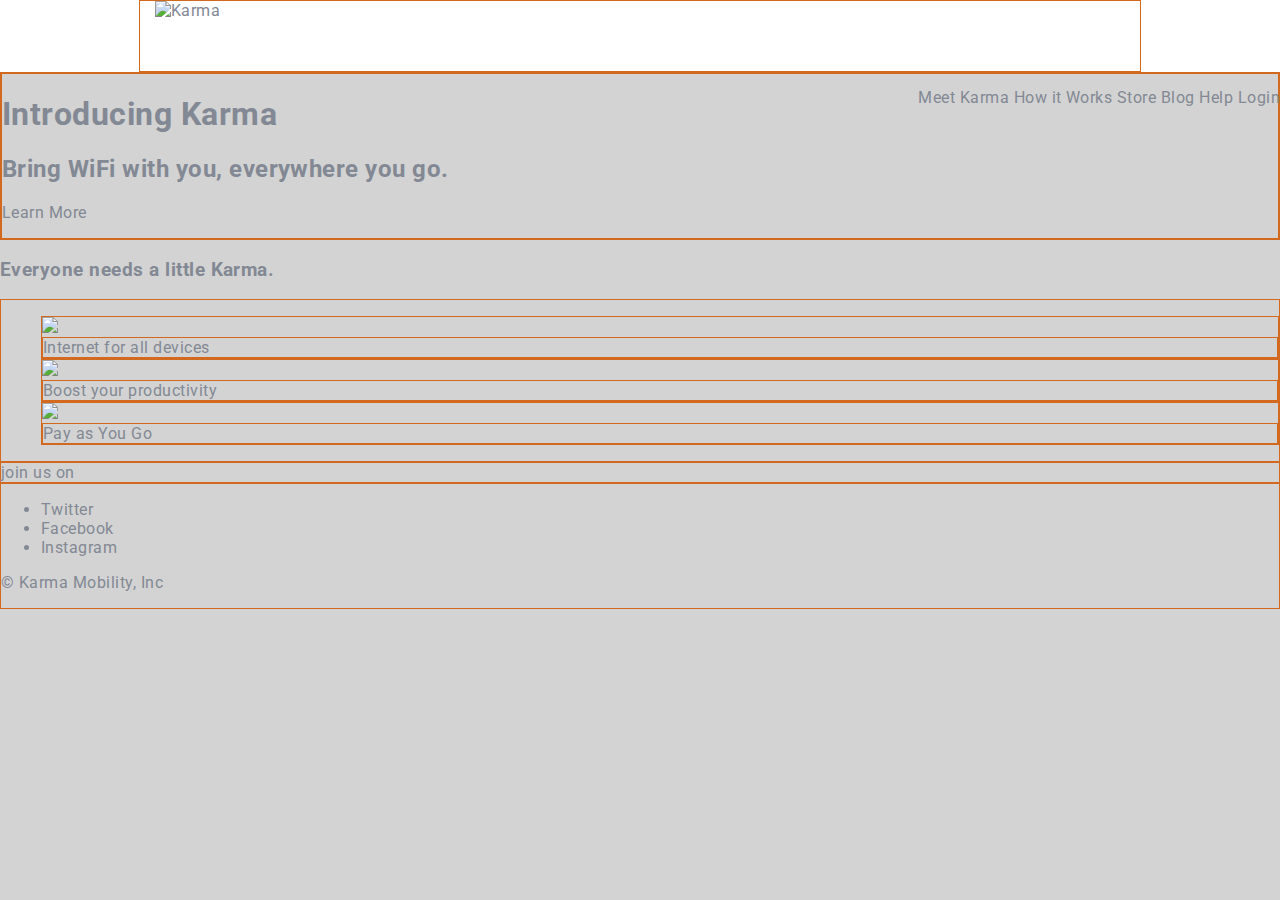
==== index.html @ 7d094f57 "Font Tweaks" ====
<!DOCTYPE html>
<html lang="en">
<head>
	<link rel="stylesheet" href="css/style.css">
	<meta charset="UTF-8">
	<title>Karma Clone Exercise</title>
	<link href='http://fonts.googleapis.com/css?family=Roboto:400,500,300' rel='stylesheet' type='text/css'>
</head>
<body>
	<header>
		<nav class="top-navigation">
			<div class="content">
				<img src="images/karma-logo.svg" alt="Karma" width="26">
			</div>
				<ul class="links">
					<li>Meet Karma</li>
					<li>How it Works</li>
					<li>Store</li>
					<li>Blog</li>
					<li>Help</li>
					<li>Login</li>
				</ul>
		</nav> <!-- nav container -->
	</header>
	<div class="container main">
		<div class="main_image">
			<h1>Introducing Karma</h1>
			<h2>Bring WiFi with you, everywhere you go.</h2>
			<p class="button">
				Learn More
			</p>
		</div>
	</div>
	<section>
		<h3>Everyone needs a little Karma.</h3>
		<div class="icons">
			<ul>
				<div class="imgcapt_box">
					<img src="http://thinkful-ed.github.io/karma-clone/img/icon-devices.svg">
					<div class="caption">
						Internet for all devices
					</div>
				</div>
				<div class="imgcapt_box">
					<img src="http://thinkful-ed.github.io/karma-clone/img/icon-coffee.svg">
					<div class="caption">
						Boost your productivity
					</div>
				</div>
				<div class="imgcapt_box">
					<img src="http://thinkful-ed.github.io/karma-clone/img/icon-refill.svg">
					<div class="caption">
						Pay as You Go
					</div>
				</div>
			</ul>
		</div>
	</section>
	<footer>
		<div class="footer_text">
		join us on
		</div>
		<div class="social">
			<ul>
				<li>Twitter</li>
				<li>Facebook</li>
				<li>Instagram</li>
			</ul>
			<p>&#169; Karma Mobility, Inc</p>
		</div>
	</footer>
</body>
</html>
---- css/style.css ----
/*! normalize.css v3.0.2 | MIT License | git.io/normalize */

/**
 * 1. Set default font family to sans-serif.
 * 2. Prevent iOS text size adjust after orientation change, without disabling
 *    user zoom.
 */

html {
  font-family: sans-serif; /* 1 */
  -ms-text-size-adjust: 100%; /* 2 */
  -webkit-text-size-adjust: 100%; /* 2 */
}

/**
 * Remove default margin.
 */

body {
  margin: 0;
}

/* HTML5 display definitions
   ========================================================================== */

/**
 * Correct `block` display not defined for any HTML5 element in IE 8/9.
 * Correct `block` display not defined for `details` or `summary` in IE 10/11
 * and Firefox.
 * Correct `block` display not defined for `main` in IE 11.
 */

article,
aside,
details,
figcaption,
figure,
footer,
header,
hgroup,
main,
menu,
nav,
section,
summary {
  display: block;
}

/**
 * 1. Correct `inline-block` display not defined in IE 8/9.
 * 2. Normalize vertical alignment of `progress` in Chrome, Firefox, and Opera.
 */

audio,
canvas,
progress,
video {
  display: inline-block; /* 1 */
  vertical-align: baseline; /* 2 */
}

/**
 * Prevent modern browsers from displaying `audio` without controls.
 * Remove excess height in iOS 5 devices.
 */

audio:not([controls]) {
  display: none;
  height: 0;
}

/**
 * Address `[hidden]` styling not present in IE 8/9/10.
 * Hide the `template` element in IE 8/9/11, Safari, and Firefox < 22.
 */

[hidden],
template {
  display: none;
}

/* Links
   ========================================================================== */

/**
 * Remove the gray background color from active links in IE 10.
 */

a {
  background-color: transparent;
}

/**
 * Improve readability when focused and also mouse hovered in all browsers.
 */

a:active,
a:hover {
  outline: 0;
}

/* Text-level semantics
   ========================================================================== */

/**
 * Address styling not present in IE 8/9/10/11, Safari, and Chrome.
 */

abbr[title] {
  border-bottom: 1px dotted;
}

/**
 * Address style set to `bolder` in Firefox 4+, Safari, and Chrome.
 */

b,
strong {
  font-weight: bold;
}

/**
 * Address styling not present in Safari and Chrome.
 */

dfn {
  font-style: italic;
}

/**
 * Address variable `h1` font-size and margin within `section` and `article`
 * contexts in Firefox 4+, Safari, and Chrome.
 */

h1 {
  font-size: 2em;
  margin: 0.67em 0;
}

/**
 * Address styling not present in IE 8/9.
 */

mark {
  background: #ff0;
  color: #000;
}

/**
 * Address inconsistent and variable font size in all browsers.
 */

small {
  font-size: 80%;
}

/**
 * Prevent `sub` and `sup` affecting `line-height` in all browsers.
 */

sub,
sup {
  font-size: 75%;
  line-height: 0;
  position: relative;
  vertical-align: baseline;
}

sup {
  top: -0.5em;
}

sub {
  bottom: -0.25em;
}

/* Embedded content
   ========================================================================== */

/**
 * Remove border when inside `a` element in IE 8/9/10.
 */

img {
  border: 0;
}

/**
 * Correct overflow not hidden in IE 9/10/11.
 */

svg:not(:root) {
  overflow: hidden;
}

/* Grouping content
   ========================================================================== */

/**
 * Address margin not present in IE 8/9 and Safari.
 */

figure {
  margin: 1em 40px;
}

/**
 * Address differences between Firefox and other browsers.
 */

hr {
  -moz-box-sizing: content-box;
  box-sizing: content-box;
  height: 0;
}

/**
 * Contain overflow in all browsers.
 */

pre {
  overflow: auto;
}

/**
 * Address odd `em`-unit font size rendering in all browsers.
 */

code,
kbd,
pre,
samp {
  font-family: monospace, monospace;
  font-size: 1em;
}

/* Forms
   ========================================================================== */

/**
 * Known limitation: by default, Chrome and Safari on OS X allow very limited
 * styling of `select`, unless a `border` property is set.
 */

/**
 * 1. Correct color not being inherited.
 *    Known issue: affects color of disabled elements.
 * 2. Correct font properties not being inherited.
 * 3. Address margins set differently in Firefox 4+, Safari, and Chrome.
 */

button,
input,
optgroup,
select,
textarea {
  color: inherit; /* 1 */
  font: inherit; /* 2 */
  margin: 0; /* 3 */
}

/**
 * Address `overflow` set to `hidden` in IE 8/9/10/11.
 */

button {
  overflow: visible;
}

/**
 * Address inconsistent `text-transform` inheritance for `button` and `select`.
 * All other form control elements do not inherit `text-transform` values.
 * Correct `button` style inheritance in Firefox, IE 8/9/10/11, and Opera.
 * Correct `select` style inheritance in Firefox.
 */

button,
select {
  text-transform: none;
}

/**
 * 1. Avoid the WebKit bug in Android 4.0.* where (2) destroys native `audio`
 *    and `video` controls.
 * 2. Correct inability to style clickable `input` types in iOS.
 * 3. Improve usability and consistency of cursor style between image-type
 *    `input` and others.
 */

button,
html input[type="button"], /* 1 */
input[type="reset"],
input[type="submit"] {
  -webkit-appearance: button; /* 2 */
  cursor: pointer; /* 3 */
}

/**
 * Re-set default cursor for disabled elements.
 */

button[disabled],
html input[disabled] {
  cursor: default;
}

/**
 * Remove inner padding and border in Firefox 4+.
 */

button::-moz-focus-inner,
input::-moz-focus-inner {
  border: 0;
  padding: 0;
}

/**
 * Address Firefox 4+ setting `line-height` on `input` using `!important` in
 * the UA stylesheet.
 */

input {
  line-height: normal;
}

/**
 * It's recommended that you don't attempt to style these elements.
 * Firefox's implementation doesn't respect box-sizing, padding, or width.
 *
 * 1. Address box sizing set to `content-box` in IE 8/9/10.
 * 2. Remove excess padding in IE 8/9/10.
 */

input[type="checkbox"],
input[type="radio"] {
  box-sizing: border-box; /* 1 */
  padding: 0; /* 2 */
}

/**
 * Fix the cursor style for Chrome's increment/decrement buttons. For certain
 * `font-size` values of the `input`, it causes the cursor style of the
 * decrement button to change from `default` to `text`.
 */

input[type="number"]::-webkit-inner-spin-button,
input[type="number"]::-webkit-outer-spin-button {
  height: auto;
}

/**
 * 1. Address `appearance` set to `searchfield` in Safari and Chrome.
 * 2. Address `box-sizing` set to `border-box` in Safari and Chrome
 *    (include `-moz` to future-proof).
 */

input[type="search"] {
  -webkit-appearance: textfield; /* 1 */
  -moz-box-sizing: content-box;
  -webkit-box-sizing: content-box; /* 2 */
  box-sizing: content-box;
}

/**
 * Remove inner padding and search cancel button in Safari and Chrome on OS X.
 * Safari (but not Chrome) clips the cancel button when the search input has
 * padding (and `textfield` appearance).
 */

input[type="search"]::-webkit-search-cancel-button,
input[type="search"]::-webkit-search-decoration {
  -webkit-appearance: none;
}

/**
 * Define consistent border, margin, and padding.
 */

fieldset {
  border: 1px solid #c0c0c0;
  margin: 0 2px;
  padding: 0.35em 0.625em 0.75em;
}

/**
 * 1. Correct `color` not being inherited in IE 8/9/10/11.
 * 2. Remove padding so people aren't caught out if they zero out fieldsets.
 */

legend {
  border: 0; /* 1 */
  padding: 0; /* 2 */
}

/**
 * Remove default vertical scrollbar in IE 8/9/10/11.
 */

textarea {
  overflow: auto;
}

/**
 * Don't inherit the `font-weight` (applied by a rule above).
 * NOTE: the default cannot safely be changed in Chrome and Safari on OS X.
 */

optgroup {
  font-weight: bold;
}

/* Tables
   ========================================================================== */

/**
 * Remove most spacing between table cells.
 */

table {
  border-collapse: collapse;
  border-spacing: 0;
}

td,
th {
  padding: 0;
}

body{
  background-color: LightGray;
}

div {
  border: 1px solid Chocolate;
}

fixed_nav{
  max-width:100%;
}

/* Navigation Section */
.top-navigation {
    background-color: #fff;
}

.content {

    padding: 0px 15px;
}

.top-navigation > .content {
    width: 970px;
    height: 70px;
    margin: 0 auto;
}

.links {
  float:right;
  
}

.links li{
  display:inline-block;
}

body{
font-family: 'Roboto', sans-serif; 
font-size: 16px; 
color: #838994; 
letter-spacing: 0.03em;
}
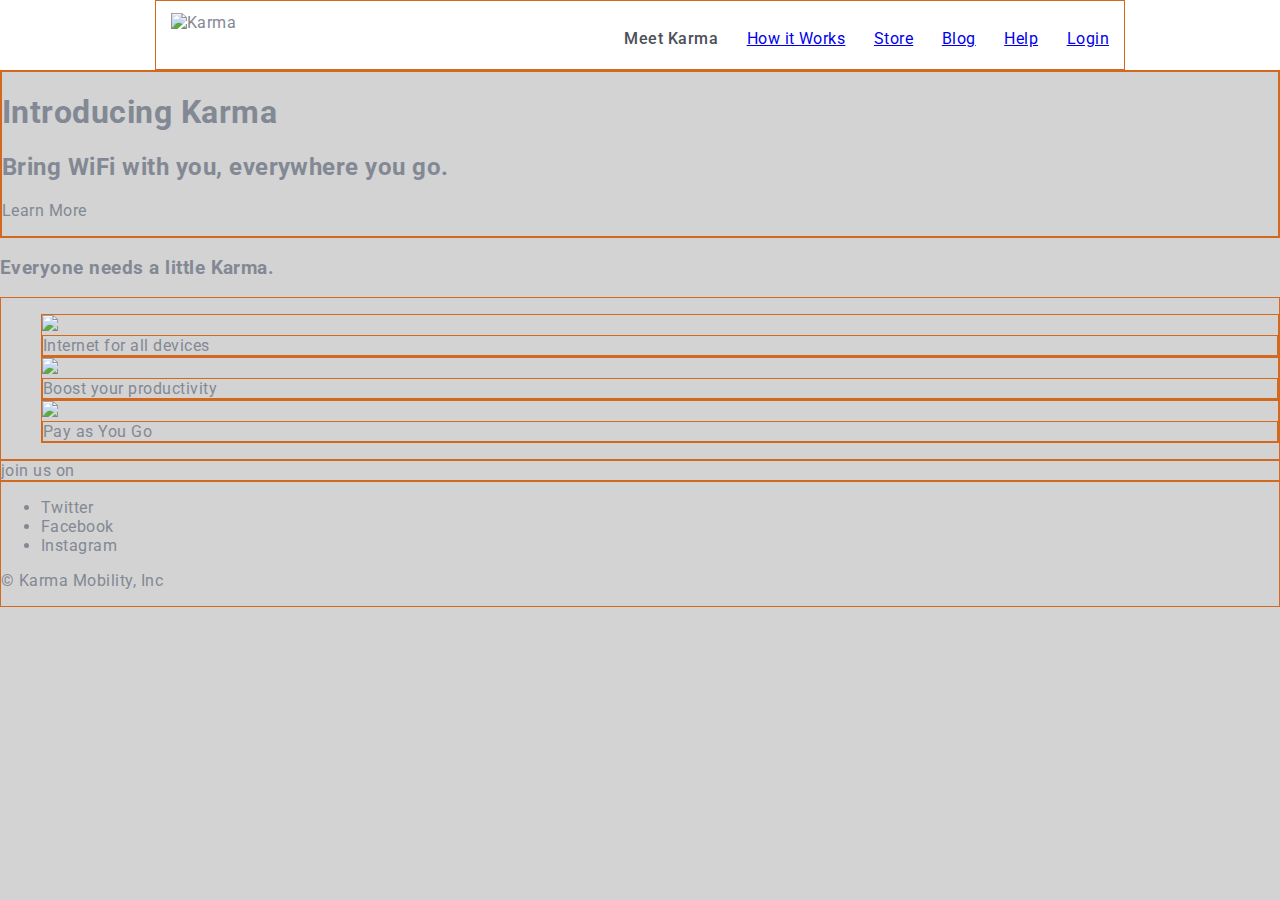
==== commit a26e64a0: "Quick Summary" ====
--- a/index.html
+++ b/index.html
@@ -11,15 +11,15 @@
 		<nav class="top-navigation">
 			<div class="content">
 				<img src="images/karma-logo.svg" alt="Karma" width="26">
+				<ul class="links">
+					<li class="active">Meet Karma</li>
+					<li><a href="#">How it Works</a></li>
+					<li><a href="#">Store</a></li>
+					<li><a href="#">Blog</a></li>
+					<li><a href="#">Help</a></li>
+					<li><a href="#">Login</a></li>
+				</ul>
 			</div>
-				<ul class="links">
-					<li>Meet Karma</li>
-					<li>How it Works</li>
-					<li>Store</li>
-					<li>Blog</li>
-					<li>Help</li>
-					<li>Login</li>
-				</ul>
 		</nav> <!-- nav container -->
 	</header>
 	<div class="container main">
--- a/css/style.css
+++ b/css/style.css
@@ -444,8 +444,7 @@
 }
 
 .content {
-
-    padding: 0px 15px;
+    padding: 12px 15px 0;
 }
 
 .top-navigation > .content {
@@ -456,11 +455,14 @@
 
 .links {
   float:right;
-  
+  margin-top:1.0rem;
+
 }
 
 .links li{
   display:inline-block;
+  margin-left:1.5rem;
+
 }
 
 body{
@@ -468,4 +470,21 @@
 font-size: 16px; 
 color: #838994; 
 letter-spacing: 0.03em;
+}
+
+html {
+  -webkit-font-smoothing: antialiased;
+}
+
+.top-navigation .links > .active {
+    color: #4c5058;
+    font-weight: 500;
+
+}
+
+html {
+  box-sizing: border-box;
+}
+*, *:before, *:after {
+  box-sizing: inherit;
 }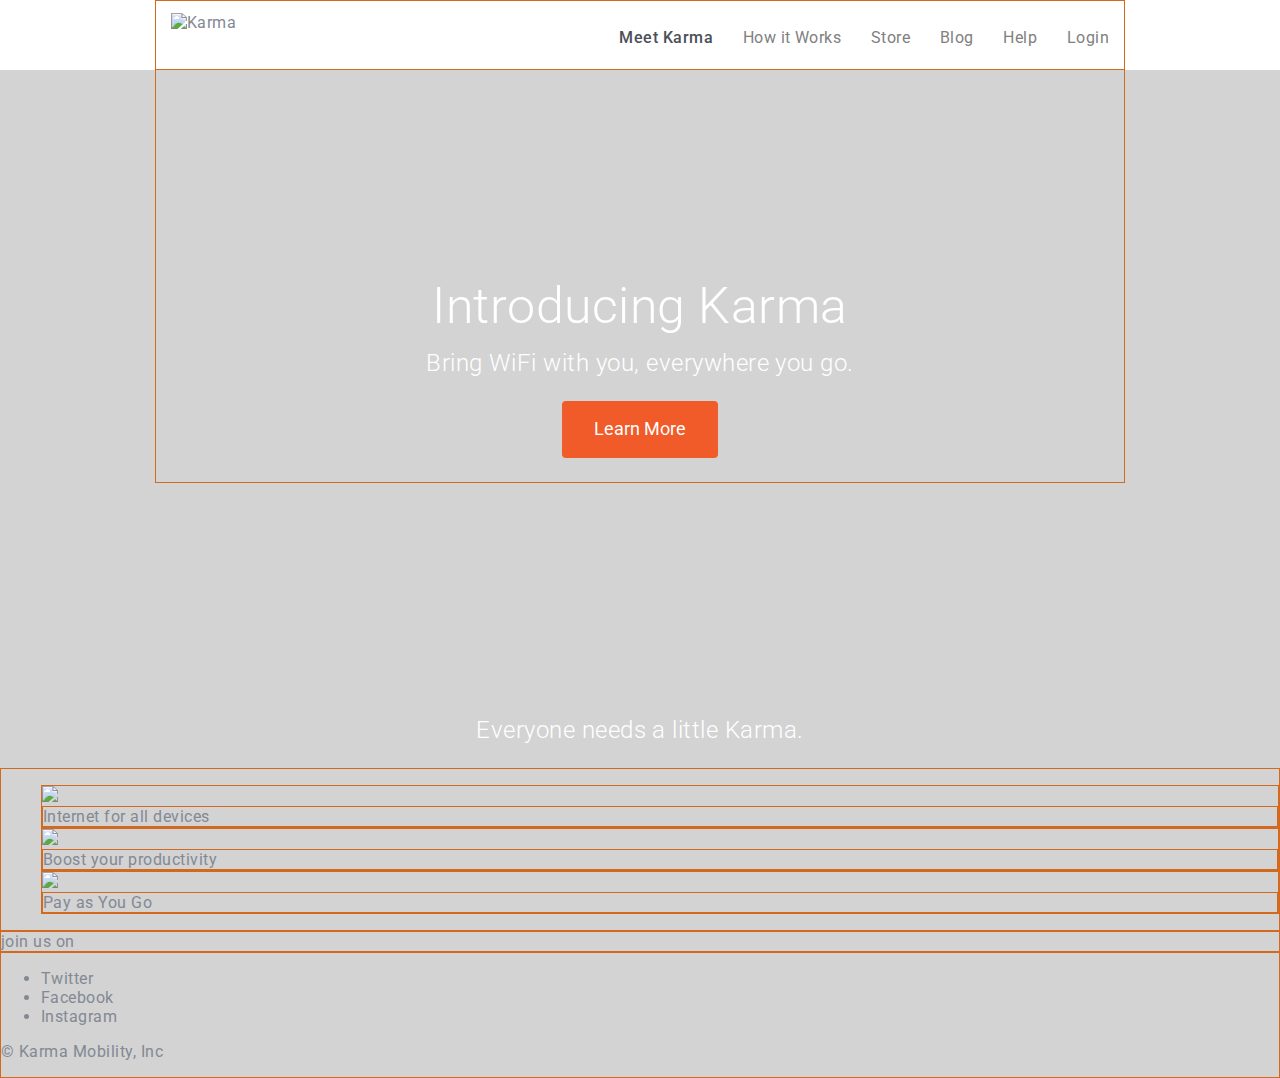
==== commit 71905ef2: "Learn more button" ====
--- a/index.html
+++ b/index.html
@@ -10,7 +10,6 @@
 	<header>
 		<nav class="top-navigation">
 			<div class="content">
-				<img src="images/karma-logo.svg" alt="Karma" width="26">
 				<ul class="links">
 					<li class="active">Meet Karma</li>
 					<li><a href="#">How it Works</a></li>
@@ -19,18 +18,17 @@
 					<li><a href="#">Help</a></li>
 					<li><a href="#">Login</a></li>
 				</ul>
+				<img src="images/karma-logo.svg" alt="Karma" width="26">				
 			</div>
 		</nav> <!-- nav container -->
 	</header>
-	<div class="container main">
-		<div class="main_image">
-			<h1>Introducing Karma</h1>
-			<h2>Bring WiFi with you, everywhere you go.</h2>
-			<p class="button">
-				Learn More
-			</p>
-		</div>
-	</div>
+	<section class="introduction">
+			<div class="content">
+				<h1>Introducing Karma</h1>
+				<h3>Bring WiFi with you, everywhere you go.</h3>
+				<button class="big-button">Learn More</button>
+			</div>
+	</section>
 	<section>
 		<h3>Everyone needs a little Karma.</h3>
 		<div class="icons">
--- a/css/style.css
+++ b/css/style.css
@@ -1,4 +1,11 @@
 /*! normalize.css v3.0.2 | MIT License | git.io/normalize */
+
+html {
+  box-sizing: border-box;
+}
+*, *:before, *:after {
+  box-sizing: inherit;
+}
 
 /**
  * 1. Set default font family to sans-serif.
@@ -441,10 +448,15 @@
 /* Navigation Section */
 .top-navigation {
     background-color: #fff;
+    position:fixed;
+    z-index:9999;
+    width:100%;
 }
 
 .content {
     padding: 12px 15px 0;
+    width: 970px;
+    margin: 0 auto;
 }
 
 .top-navigation > .content {
@@ -453,16 +465,18 @@
     margin: 0 auto;
 }
 
-.links {
+.top-navigation .links {
   float:right;
-  margin-top:1.0rem;
-
-}
-
-.links li{
+  margin-top:1rem;
+  color:#838994;
+  font-size: 16px;
+  margin-top:15px;
+  -webkit-font-smoothing: antialiased;
+}
+
+.top-navigation .links li{
   display:inline-block;
-  margin-left:1.5rem;
-
+  margin-left:25px;
 }
 
 body{
@@ -479,12 +493,54 @@
 .top-navigation .links > .active {
     color: #4c5058;
     font-weight: 500;
-
-}
-
-html {
-  box-sizing: border-box;
-}
-*, *:before, *:after {
-  box-sizing: inherit;
+}
+
+.top-navigation .links a {
+  transition: all 0.5s ease;
+  text-decoration: none;
+  color: gray;
+}
+
+.top-navigation .links a:hover{
+  cursor: pointer;
+  color: black;
+}
+
+.introduction {
+    background-image: url('../images/first-background.jpg');
+    background-position: 0 bottom;
+    background-repeat: no-repeat;
+    background-size: cover;
+    height: 735px;
+    overflow:auto;
+}
+
+h1, h3 {
+  text-align:center;
+  color:white;
+  font-weight:300;
+}
+
+.introduction h1 {
+  margin-top: 16.5rem;
+  font-size: 3.1rem;
+}
+
+.big-button {
+    text-shadow: none;
+    border-style: none;
+    border-radius: 4px;
+    padding: 16px 26px;
+    line-height: 1.33;
+    width:9.75rem;
+    background-color: #f15a29;
+    font-size:1.15rem;
+    color:#fff;
+    display:block;
+    margin:1.5rem auto;
+}
+
+h3 {
+  margin-top: -1.2rem;
+  font-size: 1.5rem;
 }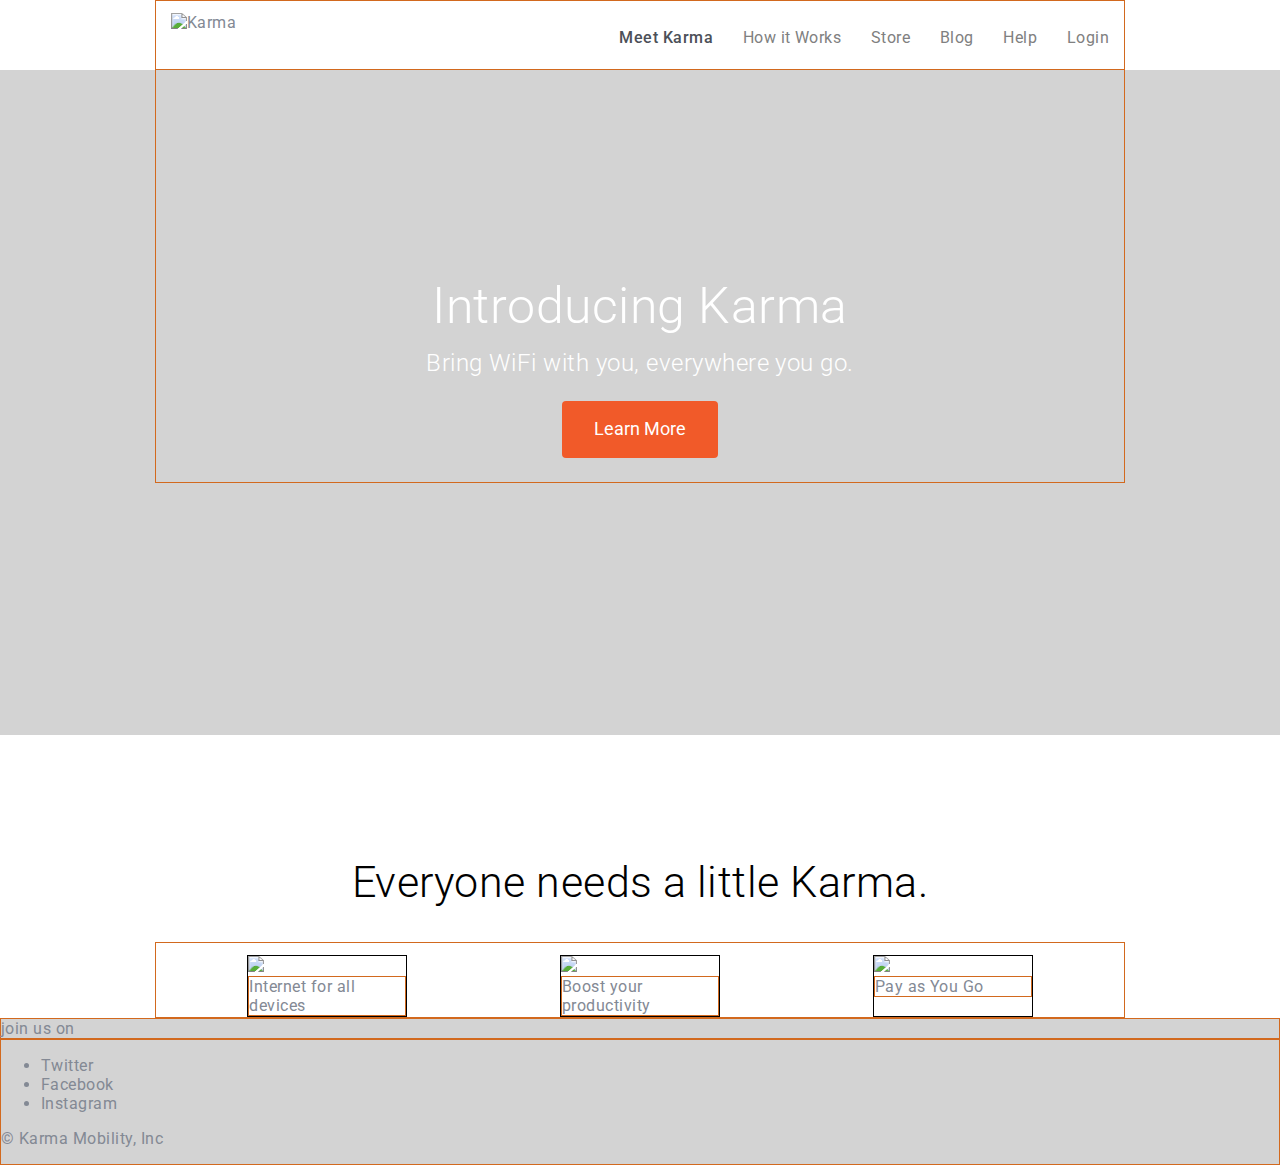
==== commit a667e18e: "Flex Cases content" ====
--- a/index.html
+++ b/index.html
@@ -22,6 +22,7 @@
 			</div>
 		</nav> <!-- nav container -->
 	</header>
+
 	<section class="introduction">
 			<div class="content">
 				<h1>Introducing Karma</h1>
@@ -29,29 +30,28 @@
 				<button class="big-button">Learn More</button>
 			</div>
 	</section>
-	<section>
-		<h3>Everyone needs a little Karma.</h3>
-		<div class="icons">
-			<ul>
-				<div class="imgcapt_box">
+
+	<section class="cases">
+		<h2>Everyone needs a little Karma.</h2>
+		<div class="content">
+				<div class="devices">
 					<img src="http://thinkful-ed.github.io/karma-clone/img/icon-devices.svg">
 					<div class="caption">
 						Internet for all devices
 					</div>
 				</div>
-				<div class="imgcapt_box">
+				<div class="devices">
 					<img src="http://thinkful-ed.github.io/karma-clone/img/icon-coffee.svg">
 					<div class="caption">
 						Boost your productivity
 					</div>
 				</div>
-				<div class="imgcapt_box">
+				<div class="devices">
 					<img src="http://thinkful-ed.github.io/karma-clone/img/icon-refill.svg">
 					<div class="caption">
 						Pay as You Go
 					</div>
 				</div>
-			</ul>
 		</div>
 	</section>
 	<footer>
--- a/css/style.css
+++ b/css/style.css
@@ -540,7 +540,41 @@
     margin:1.5rem auto;
 }
 
+button:hover {
+    background-color: #d9400e;
+    border-color: #cf3d0e;
+    cursor: pointer;
+}
+
 h3 {
-  margin-top: -1.2rem;
-  font-size: 1.5rem;
+    margin-top: -1.2rem;
+    font-size: 1.5rem;
+}
+
+.cases .devices {
+    width: 33.3333333%;
+    display: inline-block;
+    /* styles to assist with debugging */
+    border: 1px solid black;
+    box-sizing: border-box;
+    width: 10rem;
+}
+
+.cases {
+    background-color:#fff;
+    overflow:auto;
+}
+
+h2 {
+  text-align:center;
+  color:black;
+  font-weight:300;
+  margin-top:7.6rem;
+  font-size:2.68rem; 
+}
+
+.cases > .content {
+  display:flex;
+  flex-direction:row;
+  justify-content:space-around;
 }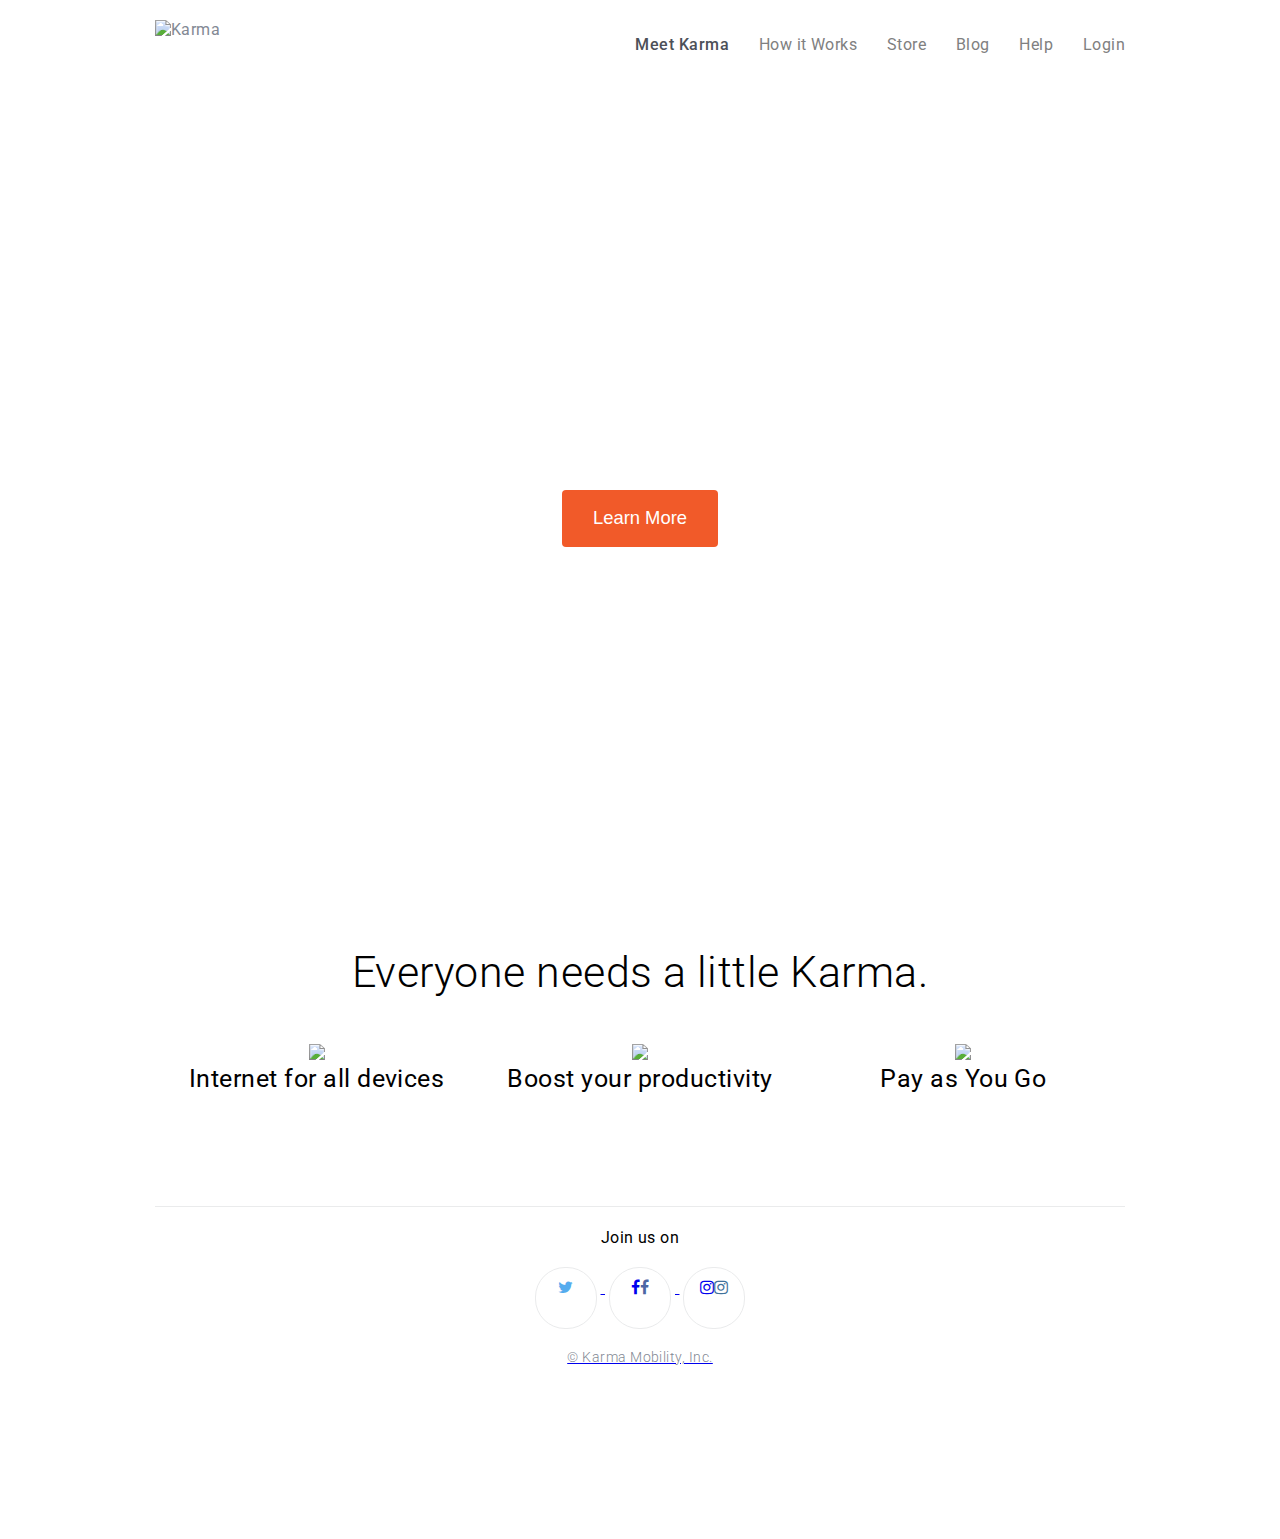
==== commit 47122caa: "Merge branch 'master' into gh-pages" ====
--- a/index.html
+++ b/index.html
@@ -1,10 +1,13 @@
 <!DOCTYPE html>
 <html lang="en">
 <head>
+	
 	<link rel="stylesheet" href="css/style.css">
 	<meta charset="UTF-8">
 	<title>Karma Clone Exercise</title>
 	<link href='http://fonts.googleapis.com/css?family=Roboto:400,500,300' rel='stylesheet' type='text/css'>
+	<link href="//maxcdn.bootstrapcdn.com/font-awesome/4.2.0/css/font-awesome.min.css" rel="stylesheet">
+	<link rel="shortcut icon" type="image/x-icon"  href="favicon_name.ico">
 </head>
 <body>
 	<header>
@@ -22,7 +25,6 @@
 			</div>
 		</nav> <!-- nav container -->
 	</header>
-
 	<section class="introduction">
 			<div class="content">
 				<h1>Introducing Karma</h1>
@@ -30,42 +32,50 @@
 				<button class="big-button">Learn More</button>
 			</div>
 	</section>
-
 	<section class="cases">
 		<h2>Everyone needs a little Karma.</h2>
 		<div class="content">
-				<div class="devices">
+			<ul class="devices">
+				<li>
 					<img src="http://thinkful-ed.github.io/karma-clone/img/icon-devices.svg">
 					<div class="caption">
-						Internet for all devices
+						<h3>Internet for all devices</h3>
 					</div>
-				</div>
-				<div class="devices">
+				</li>
+
+				<li>
 					<img src="http://thinkful-ed.github.io/karma-clone/img/icon-coffee.svg">
 					<div class="caption">
-						Boost your productivity
+						<h3>Boost your productivity</h3>
 					</div>
-				</div>
-				<div class="devices">
+				</li>
+
+				<li>
 					<img src="http://thinkful-ed.github.io/karma-clone/img/icon-refill.svg">
 					<div class="caption">
-						Pay as You Go
+						<h3>Pay as You Go</h3>
 					</div>
-				</div>
+				</li>
+			</ul>
 		</div>
 	</section>
-	<footer>
-		<div class="footer_text">
-		join us on
-		</div>
-		<div class="social">
-			<ul>
-				<li>Twitter</li>
-				<li>Facebook</li>
-				<li>Instagram</li>
-			</ul>
-			<p>&#169; Karma Mobility, Inc</p>
-		</div>
-	</footer>
+	<footer class="social">
+    <div class="content"><hr>
+    	<p class="join">Join us on</p>
+        <ul class="icons">
+            <li class="twitter">
+                <i class="fa fa-twitter"><a href="#"></i>
+            </li>
+            <li class="facebook">
+                <i class="fa fa-facebook"><a href="#"></i>
+            </li>
+            <li class="instagram">
+                <i class="fa fa-instagram"><a href="#"></i>
+            </li>
+            <p>&#169; Karma Mobility, Inc.</p>
+        </ul>
+        <p>
+    </div>
+</footer>
 </body>
-</html>+</html>
--- a/css/style.css
+++ b/css/style.css
@@ -1,453 +1,17 @@
-/*! normalize.css v3.0.2 | MIT License | git.io/normalize */
-
-html {
-  box-sizing: border-box;
-}
-*, *:before, *:after {
-  box-sizing: inherit;
-}
-
-/**
- * 1. Set default font family to sans-serif.
- * 2. Prevent iOS text size adjust after orientation change, without disabling
- *    user zoom.
- */
-
-html {
-  font-family: sans-serif; /* 1 */
-  -ms-text-size-adjust: 100%; /* 2 */
-  -webkit-text-size-adjust: 100%; /* 2 */
-}
-
-/**
- * Remove default margin.
- */
-
-body {
-  margin: 0;
-}
-
-/* HTML5 display definitions
-   ========================================================================== */
-
-/**
- * Correct `block` display not defined for any HTML5 element in IE 8/9.
- * Correct `block` display not defined for `details` or `summary` in IE 10/11
- * and Firefox.
- * Correct `block` display not defined for `main` in IE 11.
- */
-
-article,
-aside,
-details,
-figcaption,
-figure,
-footer,
-header,
-hgroup,
-main,
-menu,
-nav,
-section,
-summary {
-  display: block;
-}
-
-/**
- * 1. Correct `inline-block` display not defined in IE 8/9.
- * 2. Normalize vertical alignment of `progress` in Chrome, Firefox, and Opera.
- */
-
-audio,
-canvas,
-progress,
-video {
-  display: inline-block; /* 1 */
-  vertical-align: baseline; /* 2 */
-}
-
-/**
- * Prevent modern browsers from displaying `audio` without controls.
- * Remove excess height in iOS 5 devices.
- */
-
-audio:not([controls]) {
-  display: none;
-  height: 0;
-}
-
-/**
- * Address `[hidden]` styling not present in IE 8/9/10.
- * Hide the `template` element in IE 8/9/11, Safari, and Firefox < 22.
- */
-
-[hidden],
-template {
-  display: none;
-}
-
-/* Links
-   ========================================================================== */
-
-/**
- * Remove the gray background color from active links in IE 10.
- */
-
-a {
-  background-color: transparent;
-}
-
-/**
- * Improve readability when focused and also mouse hovered in all browsers.
- */
-
-a:active,
-a:hover {
-  outline: 0;
-}
-
-/* Text-level semantics
-   ========================================================================== */
-
-/**
- * Address styling not present in IE 8/9/10/11, Safari, and Chrome.
- */
-
-abbr[title] {
-  border-bottom: 1px dotted;
-}
-
-/**
- * Address style set to `bolder` in Firefox 4+, Safari, and Chrome.
- */
-
-b,
-strong {
-  font-weight: bold;
-}
-
-/**
- * Address styling not present in Safari and Chrome.
- */
-
-dfn {
-  font-style: italic;
-}
-
-/**
- * Address variable `h1` font-size and margin within `section` and `article`
- * contexts in Firefox 4+, Safari, and Chrome.
- */
-
-h1 {
-  font-size: 2em;
-  margin: 0.67em 0;
-}
-
-/**
- * Address styling not present in IE 8/9.
- */
-
-mark {
-  background: #ff0;
-  color: #000;
-}
-
-/**
- * Address inconsistent and variable font size in all browsers.
- */
-
-small {
-  font-size: 80%;
-}
-
-/**
- * Prevent `sub` and `sup` affecting `line-height` in all browsers.
- */
-
-sub,
-sup {
-  font-size: 75%;
-  line-height: 0;
-  position: relative;
-  vertical-align: baseline;
-}
-
-sup {
-  top: -0.5em;
-}
-
-sub {
-  bottom: -0.25em;
-}
-
-/* Embedded content
-   ========================================================================== */
-
-/**
- * Remove border when inside `a` element in IE 8/9/10.
- */
-
-img {
-  border: 0;
-}
-
-/**
- * Correct overflow not hidden in IE 9/10/11.
- */
-
-svg:not(:root) {
-  overflow: hidden;
-}
-
-/* Grouping content
-   ========================================================================== */
-
-/**
- * Address margin not present in IE 8/9 and Safari.
- */
-
-figure {
-  margin: 1em 40px;
-}
-
-/**
- * Address differences between Firefox and other browsers.
- */
-
-hr {
-  -moz-box-sizing: content-box;
-  box-sizing: content-box;
-  height: 0;
-}
-
-/**
- * Contain overflow in all browsers.
- */
-
-pre {
-  overflow: auto;
-}
-
-/**
- * Address odd `em`-unit font size rendering in all browsers.
- */
-
-code,
-kbd,
-pre,
-samp {
-  font-family: monospace, monospace;
-  font-size: 1em;
-}
-
-/* Forms
-   ========================================================================== */
-
-/**
- * Known limitation: by default, Chrome and Safari on OS X allow very limited
- * styling of `select`, unless a `border` property is set.
- */
-
-/**
- * 1. Correct color not being inherited.
- *    Known issue: affects color of disabled elements.
- * 2. Correct font properties not being inherited.
- * 3. Address margins set differently in Firefox 4+, Safari, and Chrome.
- */
-
-button,
-input,
-optgroup,
-select,
-textarea {
-  color: inherit; /* 1 */
-  font: inherit; /* 2 */
-  margin: 0; /* 3 */
-}
-
-/**
- * Address `overflow` set to `hidden` in IE 8/9/10/11.
- */
-
-button {
-  overflow: visible;
-}
-
-/**
- * Address inconsistent `text-transform` inheritance for `button` and `select`.
- * All other form control elements do not inherit `text-transform` values.
- * Correct `button` style inheritance in Firefox, IE 8/9/10/11, and Opera.
- * Correct `select` style inheritance in Firefox.
- */
-
-button,
-select {
-  text-transform: none;
-}
-
-/**
- * 1. Avoid the WebKit bug in Android 4.0.* where (2) destroys native `audio`
- *    and `video` controls.
- * 2. Correct inability to style clickable `input` types in iOS.
- * 3. Improve usability and consistency of cursor style between image-type
- *    `input` and others.
- */
-
-button,
-html input[type="button"], /* 1 */
-input[type="reset"],
-input[type="submit"] {
-  -webkit-appearance: button; /* 2 */
-  cursor: pointer; /* 3 */
-}
-
-/**
- * Re-set default cursor for disabled elements.
- */
-
-button[disabled],
-html input[disabled] {
-  cursor: default;
-}
-
-/**
- * Remove inner padding and border in Firefox 4+.
- */
-
-button::-moz-focus-inner,
-input::-moz-focus-inner {
-  border: 0;
-  padding: 0;
-}
-
-/**
- * Address Firefox 4+ setting `line-height` on `input` using `!important` in
- * the UA stylesheet.
- */
-
-input {
-  line-height: normal;
-}
-
-/**
- * It's recommended that you don't attempt to style these elements.
- * Firefox's implementation doesn't respect box-sizing, padding, or width.
- *
- * 1. Address box sizing set to `content-box` in IE 8/9/10.
- * 2. Remove excess padding in IE 8/9/10.
- */
-
-input[type="checkbox"],
-input[type="radio"] {
-  box-sizing: border-box; /* 1 */
-  padding: 0; /* 2 */
-}
-
-/**
- * Fix the cursor style for Chrome's increment/decrement buttons. For certain
- * `font-size` values of the `input`, it causes the cursor style of the
- * decrement button to change from `default` to `text`.
- */
-
-input[type="number"]::-webkit-inner-spin-button,
-input[type="number"]::-webkit-outer-spin-button {
-  height: auto;
-}
-
-/**
- * 1. Address `appearance` set to `searchfield` in Safari and Chrome.
- * 2. Address `box-sizing` set to `border-box` in Safari and Chrome
- *    (include `-moz` to future-proof).
- */
-
-input[type="search"] {
-  -webkit-appearance: textfield; /* 1 */
-  -moz-box-sizing: content-box;
-  -webkit-box-sizing: content-box; /* 2 */
-  box-sizing: content-box;
-}
-
-/**
- * Remove inner padding and search cancel button in Safari and Chrome on OS X.
- * Safari (but not Chrome) clips the cancel button when the search input has
- * padding (and `textfield` appearance).
- */
-
-input[type="search"]::-webkit-search-cancel-button,
-input[type="search"]::-webkit-search-decoration {
-  -webkit-appearance: none;
-}
-
-/**
- * Define consistent border, margin, and padding.
- */
-
-fieldset {
-  border: 1px solid #c0c0c0;
-  margin: 0 2px;
-  padding: 0.35em 0.625em 0.75em;
-}
-
-/**
- * 1. Correct `color` not being inherited in IE 8/9/10/11.
- * 2. Remove padding so people aren't caught out if they zero out fieldsets.
- */
-
-legend {
-  border: 0; /* 1 */
-  padding: 0; /* 2 */
-}
-
-/**
- * Remove default vertical scrollbar in IE 8/9/10/11.
- */
-
-textarea {
-  overflow: auto;
-}
-
-/**
- * Don't inherit the `font-weight` (applied by a rule above).
- * NOTE: the default cannot safely be changed in Chrome and Safari on OS X.
- */
-
-optgroup {
-  font-weight: bold;
-}
-
-/* Tables
-   ========================================================================== */
-
-/**
- * Remove most spacing between table cells.
- */
-
-table {
-  border-collapse: collapse;
-  border-spacing: 0;
-}
-
-td,
-th {
-  padding: 0;
-}
-
+<<<<<<< HEAD
+=======
 body{
+<<<<<<< HEAD
   background-color: LightGray;
-}
-
-div {
-  border: 1px solid Chocolate;
-}
-
-fixed_nav{
-  max-width:100%;
-}
-
+=======
+  background-color: #fff;
+>>>>>>> master
+}
+
+>>>>>>> origin/master
 /* Navigation Section */
 .top-navigation {
-    background-color: #fff;
+    background-color: red;
     position:fixed;
     z-index:9999;
     width:100%;
@@ -551,18 +115,40 @@
     font-size: 1.5rem;
 }
 
-.cases .devices {
+.icons {
+    padding: 0;
+}
+
+.devices li {
+    display: inline-block;
+    text-align: center;
+<<<<<<< HEAD
+    width: 33.3333%;
+=======
     width: 33.3333333%;
-    display: inline-block;
-    /* styles to assist with debugging */
-    border: 1px solid black;
-    box-sizing: border-box;
-    width: 10rem;
+>>>>>>> origin/master
+    list-style: none;
+}
+
+.devices {
+    width:100%;
+    display:flex;
+    flex-direction:row;
+    justify-content:space-around;
+    margin:0 auto;
+    padding: 0;    
+}
+
+.devices img {
+    width:8rem;
+    margin:0 auto;
+    text-align: center;
 }
 
 .cases {
     background-color:#fff;
     overflow:auto;
+    margin-bottom:5rem;
 }
 
 h2 {
@@ -575,6 +161,83 @@
 
 .cases > .content {
   display:flex;
+  flex-flow: row wrap;
   flex-direction:row;
   justify-content:space-around;
-}+}
+
+.caption{
+  font-size:1.5rem;
+  text-align: center;
+  margin:0 auto;
+  color:#000;
+  width:18rem;
+}
+
+.caption h3{
+  color:black;
+  font-weight:400;
+  font-size:1.563rem;
+  margin:2.5rem 0 1.875rem;
+  text-align: center;
+  margin:0 auto;
+}
+
+.social{
+  background-color: #fff;
+  overflow: auto;
+  padding-bottom:9.375rem;
+  text-align: center;
+}
+
+.social li{
+  list-style: none;
+  display:inline-block;
+  margin:0.5rem 1.25rem;
+}
+
+.social .twitter {
+  color:#55acee;
+}
+
+.social .facebook {
+  color:#4c66a4;
+}
+
+.social .instagram {
+  color:#3f729b;
+}
+
+.icons{
+  padding:0;
+  margin:0;
+}
+
+.icons li{
+  height:2.5rem;
+  width:2.5rem;
+  border: 0.1rem solid;
+  border-color:#eaebec;
+  border-radius: 30px;
+  padding:0.625rem;
+  margin:1.25rem 0.25rem;
+}
+
+.join{
+  padding:0;
+  margin:0;
+  color:#000;
+}
+
+.icons p{
+  font-size: 0.85rem;
+  font-weight: 300;
+  color:#838994;
+  margin:0;
+}
+
+.content hr{
+  border:0;
+  border-top:1px solid #eaebec;
+  margin:1.313rem 0;
+}
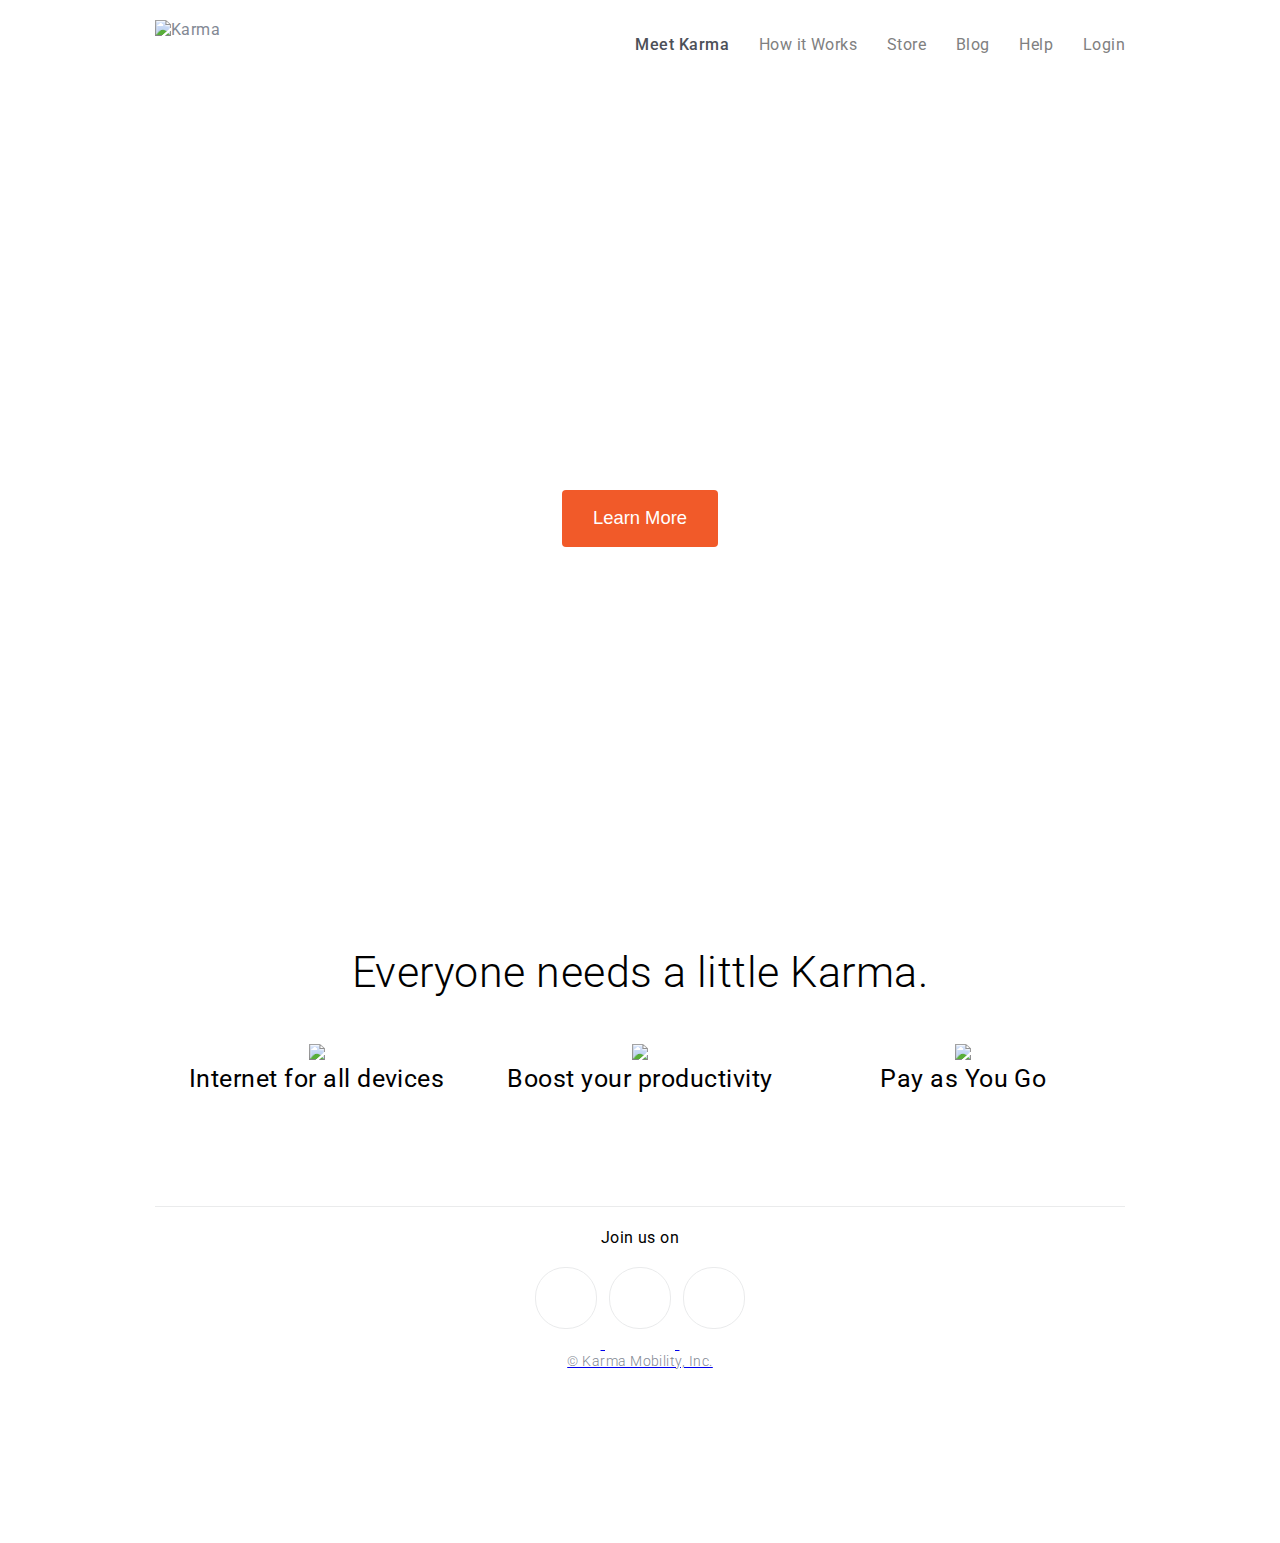
==== commit 168f0bb9: "rename favicon" ====
--- a/index.html
+++ b/index.html
@@ -6,8 +6,9 @@
 	<meta charset="UTF-8">
 	<title>Karma Clone Exercise</title>
 	<link href='http://fonts.googleapis.com/css?family=Roboto:400,500,300' rel='stylesheet' type='text/css'>
-	<link href="//maxcdn.bootstrapcdn.com/font-awesome/4.2.0/css/font-awesome.min.css" rel="stylesheet">
-	<link rel="shortcut icon" type="image/x-icon"  href="favicon_name.ico">
+	<!--<link href="//maxcdn.bootstrapcdn.com/font-awesome/4.2.0/css/font-awesome.min.css" rel="stylesheet">-->
+	<link href="css/font-awesome.min.css" rel="stylesheet">
+	<link rel="shortcut icon" type="image/x-icon"  href="favicon.ico">
 </head>
 <body>
 	<header>
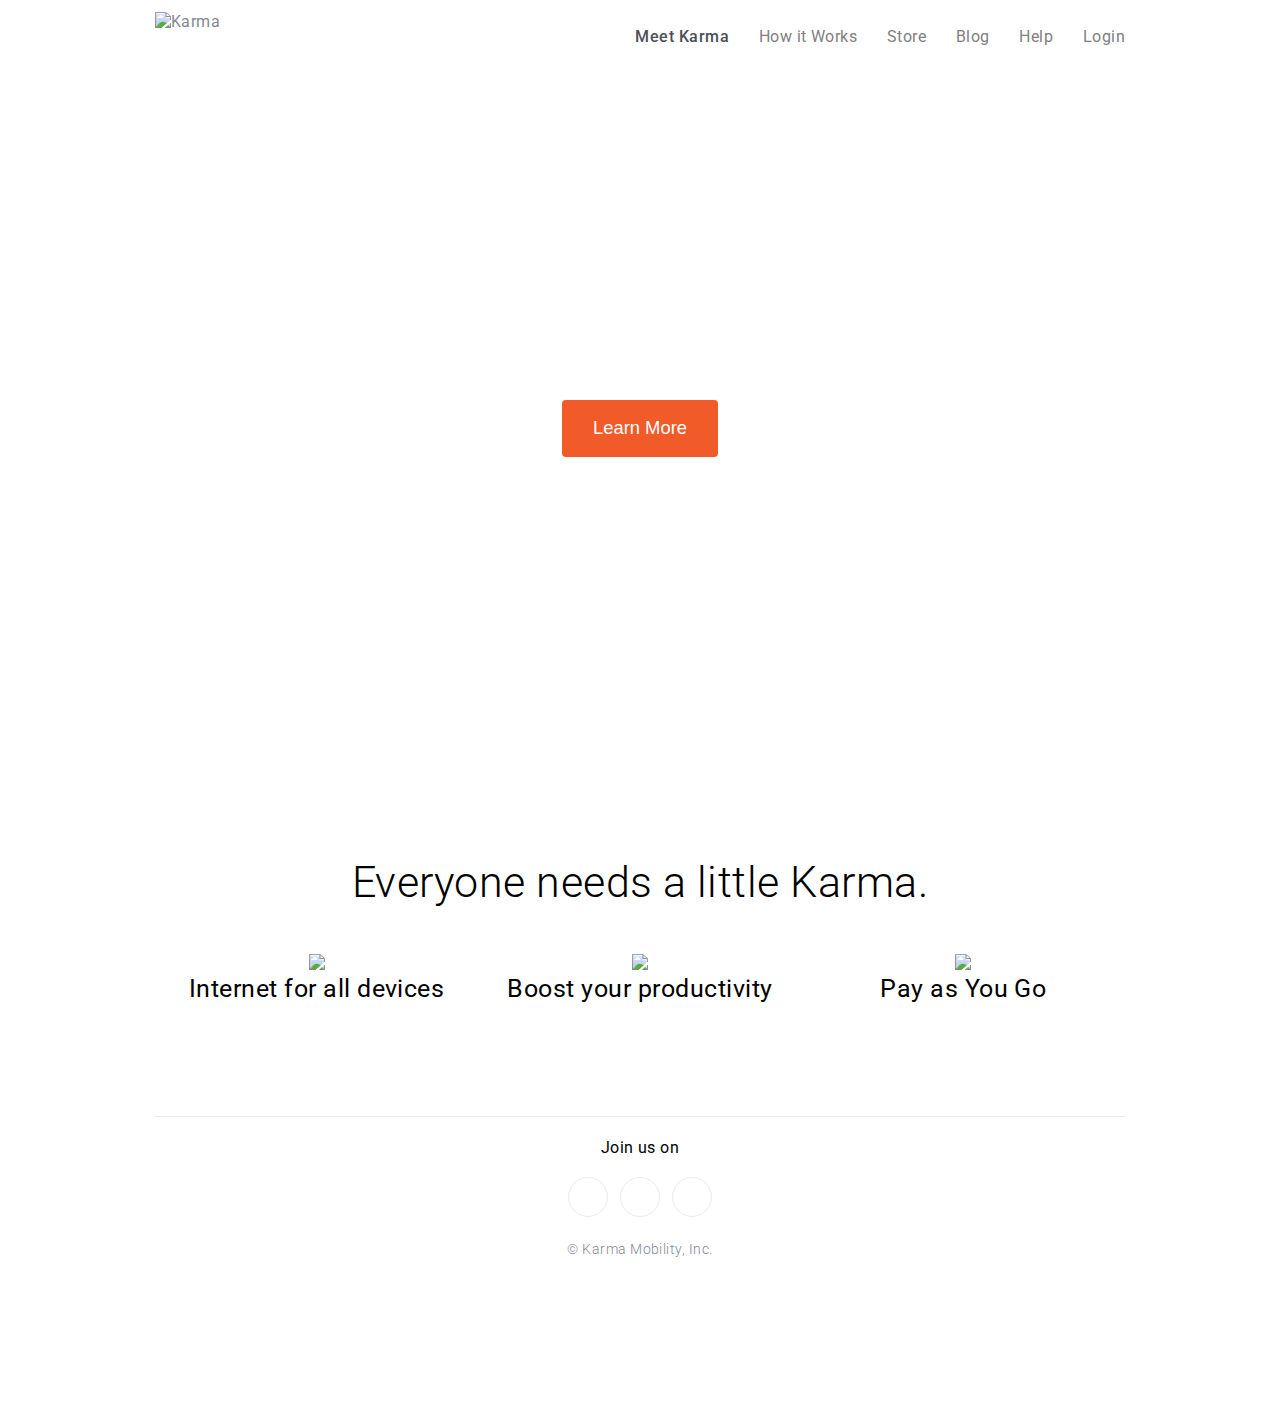
==== commit 9b8f50c7: "Final Fix Social Icons" ====
--- a/index.html
+++ b/index.html
@@ -65,13 +65,13 @@
     	<p class="join">Join us on</p>
         <ul class="icons">
             <li class="twitter">
-                <i class="fa fa-twitter"><a href="#"></i>
+                <a href="#"><i class="fa fa-twitter"></i></a>
             </li>
             <li class="facebook">
-                <i class="fa fa-facebook"><a href="#"></i>
+                <a href="#"><i class="fa fa-facebook"></i></a>
             </li>
             <li class="instagram">
-                <i class="fa fa-instagram"><a href="#"></i>
+                <a href="#"><i class="fa fa-instagram"></i></a>
             </li>
             <p>&#169; Karma Mobility, Inc.</p>
         </ul>
--- a/css/style.css
+++ b/css/style.css
@@ -1,17 +1,6 @@
-<<<<<<< HEAD
-=======
-body{
-<<<<<<< HEAD
-  background-color: LightGray;
-=======
-  background-color: #fff;
->>>>>>> master
-}
-
->>>>>>> origin/master
 /* Navigation Section */
 .top-navigation {
-    background-color: red;
+    background-color: #fff;
     position:fixed;
     z-index:9999;
     width:100%;
@@ -48,6 +37,8 @@
 font-size: 16px; 
 color: #838994; 
 letter-spacing: 0.03em;
+background-color: #fff;
+margin:0;
 }
 
 html {
@@ -122,11 +113,7 @@
 .devices li {
     display: inline-block;
     text-align: center;
-<<<<<<< HEAD
-    width: 33.3333%;
-=======
     width: 33.3333333%;
->>>>>>> origin/master
     list-style: none;
 }
 
@@ -196,15 +183,15 @@
   margin:0.5rem 1.25rem;
 }
 
-.social .twitter {
+.fa-twitter {
   color:#55acee;
 }
 
-.social .facebook {
+.fa-facebook {
   color:#4c66a4;
 }
 
-.social .instagram {
+.fa-instagram {
   color:#3f729b;
 }
 
@@ -221,6 +208,8 @@
   border-radius: 30px;
   padding:0.625rem;
   margin:1.25rem 0.25rem;
+  box-sizing: border-box;
+  vertical-align: baseline;
 }
 
 .join{
